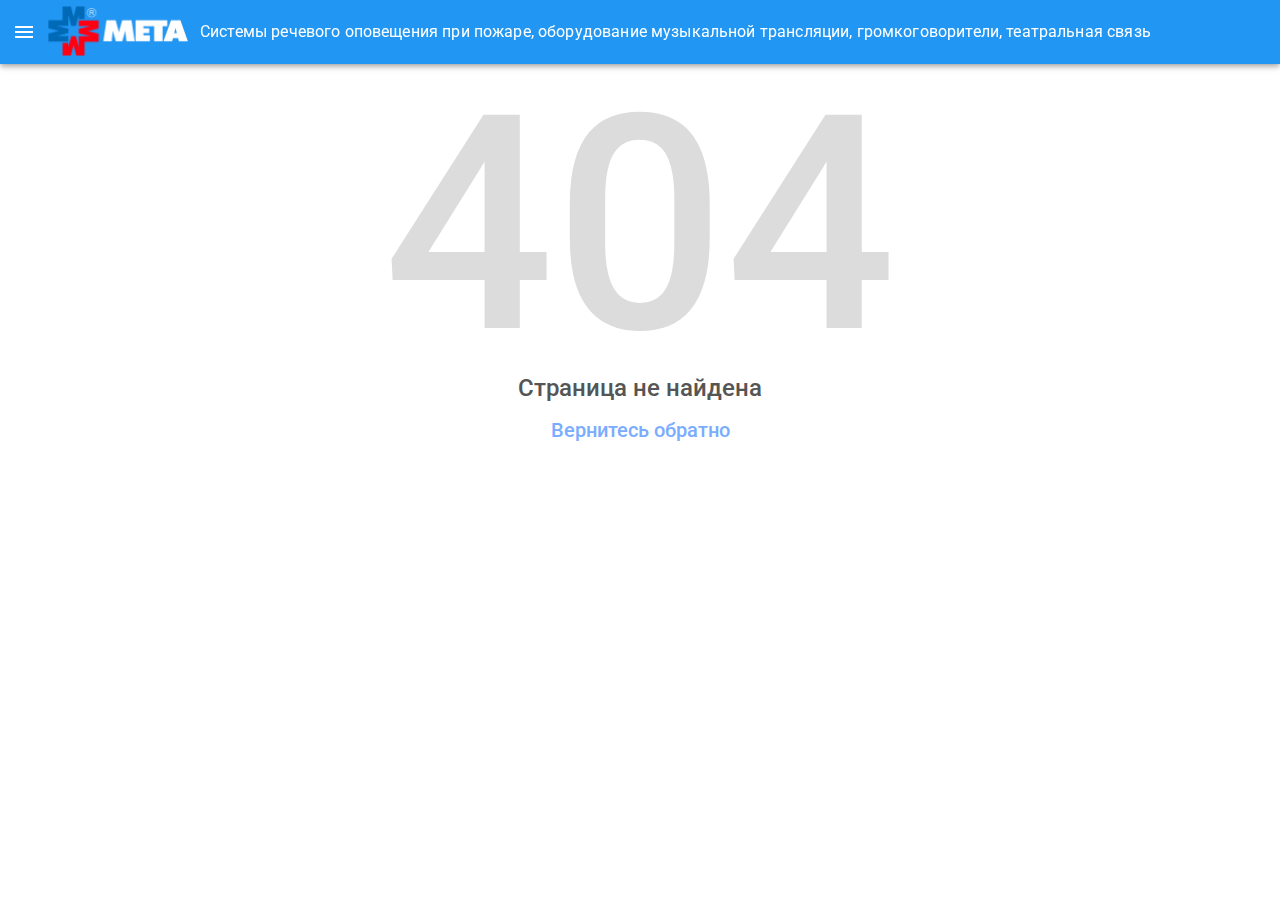
==== index.html @ dbb1a3d2 "+static" ====
<!doctype html><html lang="en"><head><meta charset="utf-8"/><meta name="viewport" content="width=device-width,height=device-height,initial-scale=1,user-scalable=0,minimum-scale=1,maximum-scale=1"/><meta name="theme-color" content="#000000"/><link rel="manifest" href="/manifest.json"/><link rel="stylesheet" href="https://fonts.googleapis.com/css?family=Roboto:300,400,500"/><style>@font-face{font-family:displayotf;src:local("displayotf"),url(/fonts/displayotf.woff) format("woff"),url(/fonts/displayotf.otf) format("otf"),url(/fonts/displayotf.eot) format("eot")}</style><link rel="shortcut icon" href="/favicon.ico"/><title>Системы оповещения</title><link href="/static/css/main.6b492564.chunk.css" rel="stylesheet"></head><body><noscript>You need to enable JavaScript to run this app.</noscript><div id="root"></div><script>!function(l){function e(e){for(var r,t,n=e[0],o=e[1],u=e[2],f=0,i=[];f<n.length;f++)t=n[f],p[t]&&i.push(p[t][0]),p[t]=0;for(r in o)Object.prototype.hasOwnProperty.call(o,r)&&(l[r]=o[r]);for(s&&s(e);i.length;)i.shift()();return c.push.apply(c,u||[]),a()}function a(){for(var e,r=0;r<c.length;r++){for(var t=c[r],n=!0,o=1;o<t.length;o++){var u=t[o];0!==p[u]&&(n=!1)}n&&(c.splice(r--,1),e=f(f.s=t[0]))}return e}var t={},p={1:0},c=[];function f(e){if(t[e])return t[e].exports;var r=t[e]={i:e,l:!1,exports:{}};return l[e].call(r.exports,r,r.exports,f),r.l=!0,r.exports}f.m=l,f.c=t,f.d=function(e,r,t){f.o(e,r)||Object.defineProperty(e,r,{enumerable:!0,get:t})},f.r=function(e){"undefined"!=typeof Symbol&&Symbol.toStringTag&&Object.defineProperty(e,Symbol.toStringTag,{value:"Module"}),Object.defineProperty(e,"__esModule",{value:!0})},f.t=function(r,e){if(1&e&&(r=f(r)),8&e)return r;if(4&e&&"object"==typeof r&&r&&r.__esModule)return r;var t=Object.create(null);if(f.r(t),Object.defineProperty(t,"default",{enumerable:!0,value:r}),2&e&&"string"!=typeof r)for(var n in r)f.d(t,n,function(e){return r[e]}.bind(null,n));return t},f.n=function(e){var r=e&&e.__esModule?function(){return e.default}:function(){return e};return f.d(r,"a",r),r},f.o=function(e,r){return Object.prototype.hasOwnProperty.call(e,r)},f.p="/";var r=window.webpackJsonp=window.webpackJsonp||[],n=r.push.bind(r);r.push=e,r=r.slice();for(var o=0;o<r.length;o++)e(r[o]);var s=n;a()}([])</script><script src="/static/js/2.cd3fc5e1.chunk.js"></script><script src="/static/js/main.dcb4ea94.chunk.js"></script></body></html>
---- static/css/main.6b492564.chunk.css ----
.Header_main__24LXT{width:100%;flex-grow:1;z-index:1201}.Header_grow__3ou3a{flex-grow:1}.Header_logo__vvwr4{width:140px;height:50px;margin-right:12px}.AsideMenu_main__ji94A{flex-grow:1}.AsideMenu_drawer__2zEYw{width:230px;flex-shrink:0}.AsideMenu_drawerHeader__3ecBK{min-height:60px}.LayoutPage_main__1qetf{display:flex;flex-direction:column;justify-content:center;align-items:center;width:100%}.LayoutPage_bodyPage__2v796{position:relative;display:flex;flex-direction:column;justify-content:flex-start;width:100%;padding:12px;box-sizing:border-box}.LayoutPage_isDesktop__G45b8{width:calc(100% - 260px);margin-left:260px}.Home_fonts-headline__2Oi7c{font-family:Roboto,sans-serif;font-weight:500;font-size:24px}.Home_fonts-title__b9-5L{font-family:Roboto,sans-serif;font-weight:500;font-size:20px}.Home_fonts-subheader__1jML2{font-family:Roboto,sans-serif;font-weight:400;font-size:16px}.Home_fonts-menu_tab-active__3K9pi{font-family:Roboto,sans-serif;font-weight:500;font-size:14px}.Home_fonts-menu_tab__3nK0r{font-family:Roboto,sans-serif;font-weight:400;font-size:14px}.Home_fonts-caption__2IG__{font-family:Roboto,sans-serif;font-weight:400;font-size:12px}.Home_main__1hFwR{display:flex;flex-direction:column;justify-content:center;align-items:center;width:100%}.Home_stepBlock__2GtoL{max-width:800px;margin:20px auto;text-align:center}.Home_stepBlock__2GtoL .Home_step_item__1NeOn{position:relative;width:100%;margin-bottom:20px}.Home_stepBlock__2GtoL .Home_step_item__1NeOn:hover{box-shadow:0 3px 5px -1px rgba(0,0,0,.2),0 6px 10px 0 rgba(0,0,0,.14),0 1px 18px 0 rgba(0,0,0,.12);-webkit-transition:box-shadow .4s ease;transition:box-shadow .4s ease}.Home_stepBlock__2GtoL .Home_item_img__19-zw{position:absolute;top:0;right:12px;bottom:0;display:flex;align-items:center}.Home_stepBlock__2GtoL .Home_item_img__19-zw img{height:80px}.Home_PaperBlock__4zEQL{width:100%;padding:16px;text-align:left}.Lines_fonts-headline__36uni{font-family:Roboto,sans-serif;font-weight:500;font-size:24px}.Lines_fonts-title__iRHYl{font-family:Roboto,sans-serif;font-weight:500;font-size:20px}.Lines_fonts-subheader__33ovP{font-family:Roboto,sans-serif;font-weight:400;font-size:16px}.Lines_fonts-menu_tab-active__2CCZ7{font-family:Roboto,sans-serif;font-weight:500;font-size:14px}.Lines_fonts-menu_tab__1x5_2{font-family:Roboto,sans-serif;font-weight:400;font-size:14px}.Lines_fonts-caption__CvfZ-{font-family:Roboto,sans-serif;font-weight:400;font-size:12px}.Lines_breakPoint__3Y26U{cursor:pointer}.Lines_breakPoint__3Y26U:hover *{fill:red;color:red;stroke:orange;stroke-width:4}.Message_fonts-headline__lneOr{font-family:Roboto,sans-serif;font-weight:500;font-size:24px}.Message_fonts-title__3it2I{font-family:Roboto,sans-serif;font-weight:500;font-size:20px}.Message_fonts-subheader__1kBI0{font-family:Roboto,sans-serif;font-weight:400;font-size:16px}.Message_fonts-menu_tab-active__nKWQW{font-family:Roboto,sans-serif;font-weight:500;font-size:14px}.Message_fonts-menu_tab__3uTpZ{font-family:Roboto,sans-serif;font-weight:400;font-size:14px}.Message_fonts-caption__2YfsP{font-family:Roboto,sans-serif;font-weight:400;font-size:12px}.Message_main__3mxD8{position:absolute;color:#fff;background-color:#2196f3}.Signal_fonts-headline__3FEGu{font-family:Roboto,sans-serif;font-weight:500;font-size:24px}.Signal_fonts-title__3Ffxw{font-family:Roboto,sans-serif;font-weight:500;font-size:20px}.Signal_fonts-subheader__1OhVH{font-family:Roboto,sans-serif;font-weight:400;font-size:16px}.Signal_fonts-menu_tab-active__1mda1{font-family:Roboto,sans-serif;font-weight:500;font-size:14px}.Signal_fonts-menu_tab__3px_1{font-family:Roboto,sans-serif;font-weight:400;font-size:14px}.Signal_fonts-caption__1TMV-{font-family:Roboto,sans-serif;font-weight:400;font-size:12px}.Signal_main__3PNyq .Signal_btn__bFtOW,.Signal_materialBlock__O-WDp{background-color:#fff;box-shadow:0 1px 5px 0 rgba(0,0,0,.2),0 2px 2px 0 rgba(0,0,0,.14),0 3px 1px -2px rgba(0,0,0,.12)}.Signal_main__3PNyq .Signal_btn__bFtOW:hover,.Signal_materialBlockHover__cwbKg:hover{box-shadow:0 3px 5px -1px rgba(0,0,0,.2),0 6px 10px 0 rgba(0,0,0,.14),0 1px 18px 0 rgba(0,0,0,.12);-webkit-transition:box-shadow .3s ease;transition:box-shadow .3s ease}.Signal_translateX-enter__1wGTM{opacity:0;-webkit-transform:translateX(-100%);transform:translateX(-100%)}.Signal_translateX-enter__1wGTM.Signal_translateX-enter-active__2zeS7{opacity:1;-webkit-transform:translateX(0);transform:translateX(0);-webkit-transition:-webkit-transform .5s ease-out;transition:-webkit-transform .5s ease-out;transition:transform .5s ease-out;transition:transform .5s ease-out,-webkit-transform .5s ease-out}.Signal_translateX-exit__36C8k,.Signal_translateX-leave__lfaen{opacity:1;-webkit-transform:translateX(0);transform:translateX(0)}.Signal_translateX-exit-active__omspt,.Signal_translateX-leave__lfaen.Signal_translateX-leave-active__3SN0_{-webkit-transform:translateX(100%);transform:translateX(100%);-webkit-transition:-webkit-transform .3s ease-in;transition:-webkit-transform .3s ease-in;transition:transform .3s ease-in;transition:transform .3s ease-in,-webkit-transform .3s ease-in}.Signal_translateX-appear__2hIzB{opacity:0}.Signal_translateX-appear__2hIzB.Signal_translateX-appear-active__3g8LQ{opacity:1;-webkit-transition:opacity .5s ease-in;transition:opacity .5s ease-in}.Signal_main__3PNyq{position:absolute}.Signal_main__3PNyq .Signal_btn__bFtOW{width:100%;border:1px solid #333;border-radius:4px}.Signal_main__3PNyq .Signal_green__3JcTP{color:#fff;background-color:#09af00}.Signal_main__3PNyq .Signal_orange__2a6dF{color:#fff;background-color:#ee6002}.Signal_main__3PNyq .Signal_red__2ET-Q{color:#fff;background-color:red}.Box_fonts-headline__JeQBn{font-family:Roboto,sans-serif;font-weight:500;font-size:24px}.Box_fonts-title__3sX0n{font-family:Roboto,sans-serif;font-weight:500;font-size:20px}.Box_fonts-subheader__3H_Zg{font-family:Roboto,sans-serif;font-weight:400;font-size:16px}.Box_fonts-menu_tab-active__COrdT{font-family:Roboto,sans-serif;font-weight:500;font-size:14px}.Box_fonts-menu_tab__1bxhb{font-family:Roboto,sans-serif;font-weight:400;font-size:14px}.Box_fonts-caption__20nnq{font-family:Roboto,sans-serif;font-weight:400;font-size:12px}.Box_main__DNcOn{position:absolute;display:flex;align-items:center;border:1px solid #333;box-shadow:0 1px 5px 0 rgba(0,0,0,.2),0 2px 2px 0 rgba(0,0,0,.14),0 3px 1px -2px rgba(0,0,0,.12)}.Speaker_fonts-headline__3jKgi{font-family:Roboto,sans-serif;font-weight:500;font-size:24px}.Speaker_fonts-title__2gRJ1{font-family:Roboto,sans-serif;font-weight:500;font-size:20px}.Speaker_fonts-subheader___Pts1{font-family:Roboto,sans-serif;font-weight:400;font-size:16px}.Speaker_fonts-menu_tab-active__1gmBj{font-family:Roboto,sans-serif;font-weight:500;font-size:14px}.Speaker_fonts-menu_tab__18_sX{font-family:Roboto,sans-serif;font-weight:400;font-size:14px}.Speaker_fonts-caption__3D2dR{font-family:Roboto,sans-serif;font-weight:400;font-size:12px}.Speaker_main__3rsXA{position:absolute;width:40px}.Speaker_main__3rsXA .Speaker_img__3ShyM{width:40px}.Speaker_main__3rsXA .Speaker_text__2cYG4{position:absolute;top:0;left:45px;width:60px}.Speaker_main__3rsXA .Speaker_textLeft__TY_xv{position:absolute;top:0;right:45px;width:60px}.Speaker_soundActive__Zaof7{position:absolute;z-index:-1;top:30px;left:0;right:0;bottom:30px}.Speaker_soundActive__Zaof7:after,.Speaker_soundActive__Zaof7:before{content:"";position:absolute;border:2px solid #09af00;left:-20px;right:-20px;top:-20px;bottom:-20px;border-radius:50%;-webkit-animation:Speaker_pulse__3uKcs 1.8s linear infinite;animation:Speaker_pulse__3uKcs 1.8s linear infinite;opacity:0}.Speaker_soundActive__Zaof7:after{-webkit-animation-delay:.5s;animation-delay:.5s}@-webkit-keyframes Speaker_pulse__3uKcs{0%{-webkit-transform:scale(.5);transform:scale(.5);opacity:0}50%{opacity:1}to{-webkit-transform:scale(1.2);transform:scale(1.2);opacity:0}}@keyframes Speaker_pulse__3uKcs{0%{-webkit-transform:scale(.5);transform:scale(.5);opacity:0}50%{opacity:1}to{-webkit-transform:scale(1.2);transform:scale(1.2);opacity:0}}.LCDLine0_fonts-headline__1o6jV{font-family:Roboto,sans-serif;font-weight:500;font-size:24px}.LCDLine0_fonts-title__fsZjl{font-family:Roboto,sans-serif;font-weight:500;font-size:20px}.LCDLine0_fonts-subheader__1whwd{font-family:Roboto,sans-serif;font-weight:400;font-size:16px}.LCDLine0_fonts-menu_tab-active__3AzXp{font-family:Roboto,sans-serif;font-weight:500;font-size:14px}.LCDLine0_fonts-menu_tab__1QI_7{font-family:Roboto,sans-serif;font-weight:400;font-size:14px}.LCDLine0_fonts-caption__1i-6i{font-family:Roboto,sans-serif;font-weight:400;font-size:12px}.LCDLine0_materialBlock__TqNdS{background-color:#fff;box-shadow:0 1px 5px 0 rgba(0,0,0,.2),0 2px 2px 0 rgba(0,0,0,.14),0 3px 1px -2px rgba(0,0,0,.12)}.LCDLine0_materialBlockHover__3h2Sg:hover{box-shadow:0 3px 5px -1px rgba(0,0,0,.2),0 6px 10px 0 rgba(0,0,0,.14),0 1px 18px 0 rgba(0,0,0,.12);-webkit-transition:box-shadow .3s ease;transition:box-shadow .3s ease}.LCDLine0_translateX-enter__B6W-R{opacity:0;-webkit-transform:translateX(-100%);transform:translateX(-100%)}.LCDLine0_translateX-enter__B6W-R.LCDLine0_translateX-enter-active__3mYBZ{opacity:1;-webkit-transform:translateX(0);transform:translateX(0);-webkit-transition:-webkit-transform .5s ease-out;transition:-webkit-transform .5s ease-out;transition:transform .5s ease-out;transition:transform .5s ease-out,-webkit-transform .5s ease-out}.LCDLine0_translateX-exit__iogEN,.LCDLine0_translateX-leave__25pii{opacity:1;-webkit-transform:translateX(0);transform:translateX(0)}.LCDLine0_translateX-exit-active__3qeaW,.LCDLine0_translateX-leave__25pii.LCDLine0_translateX-leave-active__13mf1{-webkit-transform:translateX(100%);transform:translateX(100%);-webkit-transition:-webkit-transform .3s ease-in;transition:-webkit-transform .3s ease-in;transition:transform .3s ease-in;transition:transform .3s ease-in,-webkit-transform .3s ease-in}.LCDLine0_translateX-appear__2Eo_d{opacity:0}.LCDLine0_translateX-appear__2Eo_d.LCDLine0_translateX-appear-active__3wKXI{opacity:1;-webkit-transition:opacity .5s ease-in;transition:opacity .5s ease-in}.LCDLine0_textRow__O8fd4{display:flex}.LCDLine0_textRowItem__2RDTG{margin:1px}.LCDLine1_fonts-headline__2pggQ{font-family:Roboto,sans-serif;font-weight:500;font-size:24px}.LCDLine1_fonts-title__1wYWn{font-family:Roboto,sans-serif;font-weight:500;font-size:20px}.LCDLine1_fonts-subheader__3vq7A{font-family:Roboto,sans-serif;font-weight:400;font-size:16px}.LCDLine1_fonts-menu_tab-active__aKv5Z{font-family:Roboto,sans-serif;font-weight:500;font-size:14px}.LCDLine1_fonts-menu_tab__2UvNq{font-family:Roboto,sans-serif;font-weight:400;font-size:14px}.LCDLine1_fonts-caption__3wL6-{font-family:Roboto,sans-serif;font-weight:400;font-size:12px}.LCDLine1_materialBlock__2eANI{background-color:#fff;box-shadow:0 1px 5px 0 rgba(0,0,0,.2),0 2px 2px 0 rgba(0,0,0,.14),0 3px 1px -2px rgba(0,0,0,.12)}.LCDLine1_materialBlockHover__2YIuq:hover{box-shadow:0 3px 5px -1px rgba(0,0,0,.2),0 6px 10px 0 rgba(0,0,0,.14),0 1px 18px 0 rgba(0,0,0,.12);-webkit-transition:box-shadow .3s ease;transition:box-shadow .3s ease}.LCDLine1_translateX-enter__2cwR5{opacity:0;-webkit-transform:translateX(-100%);transform:translateX(-100%)}.LCDLine1_translateX-enter__2cwR5.LCDLine1_translateX-enter-active__3JuPw{opacity:1;-webkit-transform:translateX(0);transform:translateX(0);-webkit-transition:-webkit-transform .5s ease-out;transition:-webkit-transform .5s ease-out;transition:transform .5s ease-out;transition:transform .5s ease-out,-webkit-transform .5s ease-out}.LCDLine1_translateX-exit__oIQN9,.LCDLine1_translateX-leave__1QNTj{opacity:1;-webkit-transform:translateX(0);transform:translateX(0)}.LCDLine1_translateX-exit-active__6pO_Q,.LCDLine1_translateX-leave__1QNTj.LCDLine1_translateX-leave-active__20Gg9{-webkit-transform:translateX(100%);transform:translateX(100%);-webkit-transition:-webkit-transform .3s ease-in;transition:-webkit-transform .3s ease-in;transition:transform .3s ease-in;transition:transform .3s ease-in,-webkit-transform .3s ease-in}.LCDLine1_translateX-appear__18OT9{opacity:0}.LCDLine1_translateX-appear__18OT9.LCDLine1_translateX-appear-active__39D7a{opacity:1;-webkit-transition:opacity .5s ease-in;transition:opacity .5s ease-in}.LCDLine1_textRow__2z6FL{display:flex}.LCDLine1_textRowItem__1QyNV{margin:1px}.LCDLine2_fonts-headline__3iLLR{font-family:Roboto,sans-serif;font-weight:500;font-size:24px}.LCDLine2_fonts-title__3ZMkl{font-family:Roboto,sans-serif;font-weight:500;font-size:20px}.LCDLine2_fonts-subheader__3jWvg{font-family:Roboto,sans-serif;font-weight:400;font-size:16px}.LCDLine2_fonts-menu_tab-active__ISE2Q{font-family:Roboto,sans-serif;font-weight:500;font-size:14px}.LCDLine2_fonts-menu_tab__2imOG{font-family:Roboto,sans-serif;font-weight:400;font-size:14px}.LCDLine2_fonts-caption__2o1xE{font-family:Roboto,sans-serif;font-weight:400;font-size:12px}.LCDLine2_materialBlock__1fiwr{background-color:#fff;box-shadow:0 1px 5px 0 rgba(0,0,0,.2),0 2px 2px 0 rgba(0,0,0,.14),0 3px 1px -2px rgba(0,0,0,.12)}.LCDLine2_materialBlockHover__34QNW:hover{box-shadow:0 3px 5px -1px rgba(0,0,0,.2),0 6px 10px 0 rgba(0,0,0,.14),0 1px 18px 0 rgba(0,0,0,.12);-webkit-transition:box-shadow .3s ease;transition:box-shadow .3s ease}.LCDLine2_translateX-enter__3GVX-{opacity:0;-webkit-transform:translateX(-100%);transform:translateX(-100%)}.LCDLine2_translateX-enter__3GVX-.LCDLine2_translateX-enter-active__31Qv1{opacity:1;-webkit-transform:translateX(0);transform:translateX(0);-webkit-transition:-webkit-transform .5s ease-out;transition:-webkit-transform .5s ease-out;transition:transform .5s ease-out;transition:transform .5s ease-out,-webkit-transform .5s ease-out}.LCDLine2_translateX-exit__QyA7m,.LCDLine2_translateX-leave__3Ge_a{opacity:1;-webkit-transform:translateX(0);transform:translateX(0)}.LCDLine2_translateX-exit-active__1HmOA,.LCDLine2_translateX-leave__3Ge_a.LCDLine2_translateX-leave-active__1zVfW{-webkit-transform:translateX(100%);transform:translateX(100%);-webkit-transition:-webkit-transform .3s ease-in;transition:-webkit-transform .3s ease-in;transition:transform .3s ease-in;transition:transform .3s ease-in,-webkit-transform .3s ease-in}.LCDLine2_translateX-appear__1tSF1{opacity:0}.LCDLine2_translateX-appear__1tSF1.LCDLine2_translateX-appear-active__2TlHp{opacity:1;-webkit-transition:opacity .5s ease-in;transition:opacity .5s ease-in}.LCDLine2_textRow__28w8J{display:flex}.LCDLine2_textRowItem__2l8ft{margin:1px}.LCDLine3_fonts-headline__2wSpG{font-family:Roboto,sans-serif;font-weight:500;font-size:24px}.LCDLine3_fonts-title__wuY6W{font-family:Roboto,sans-serif;font-weight:500;font-size:20px}.LCDLine3_fonts-subheader__3J3OL{font-family:Roboto,sans-serif;font-weight:400;font-size:16px}.LCDLine3_fonts-menu_tab-active__2-gtV{font-family:Roboto,sans-serif;font-weight:500;font-size:14px}.LCDLine3_fonts-menu_tab__1ZE8d{font-family:Roboto,sans-serif;font-weight:400;font-size:14px}.LCDLine3_fonts-caption__-mk9B{font-family:Roboto,sans-serif;font-weight:400;font-size:12px}.LCDLine3_materialBlock__16TYz{background-color:#fff;box-shadow:0 1px 5px 0 rgba(0,0,0,.2),0 2px 2px 0 rgba(0,0,0,.14),0 3px 1px -2px rgba(0,0,0,.12)}.LCDLine3_materialBlockHover__3Kvg7:hover{box-shadow:0 3px 5px -1px rgba(0,0,0,.2),0 6px 10px 0 rgba(0,0,0,.14),0 1px 18px 0 rgba(0,0,0,.12);-webkit-transition:box-shadow .3s ease;transition:box-shadow .3s ease}.LCDLine3_translateX-enter__uuhrT{opacity:0;-webkit-transform:translateX(-100%);transform:translateX(-100%)}.LCDLine3_translateX-enter__uuhrT.LCDLine3_translateX-enter-active__qTUhw{opacity:1;-webkit-transform:translateX(0);transform:translateX(0);-webkit-transition:-webkit-transform .5s ease-out;transition:-webkit-transform .5s ease-out;transition:transform .5s ease-out;transition:transform .5s ease-out,-webkit-transform .5s ease-out}.LCDLine3_translateX-exit__Sd5uP,.LCDLine3_translateX-leave__gylYf{opacity:1;-webkit-transform:translateX(0);transform:translateX(0)}.LCDLine3_translateX-exit-active__1SHA9,.LCDLine3_translateX-leave__gylYf.LCDLine3_translateX-leave-active__2bWB1{-webkit-transform:translateX(100%);transform:translateX(100%);-webkit-transition:-webkit-transform .3s ease-in;transition:-webkit-transform .3s ease-in;transition:transform .3s ease-in;transition:transform .3s ease-in,-webkit-transform .3s ease-in}.LCDLine3_translateX-appear__2jy9R{opacity:0}.LCDLine3_translateX-appear__2jy9R.LCDLine3_translateX-appear-active__343Gr{opacity:1;-webkit-transition:opacity .5s ease-in;transition:opacity .5s ease-in}.LCDLine3_textRow__2OeVC{display:flex}.LCDLine3_textRowItem__1wqKC{margin:1px}.LCDMeta17820_fonts-headline__1QyyP{font-family:Roboto,sans-serif;font-weight:500;font-size:24px}.LCDMeta17820_fonts-title__3iB9M{font-family:Roboto,sans-serif;font-weight:500;font-size:20px}.LCDMeta17820_fonts-subheader__iFGFx{font-family:Roboto,sans-serif;font-weight:400;font-size:16px}.LCDMeta17820_fonts-menu_tab-active__EATk2{font-family:Roboto,sans-serif;font-weight:500;font-size:14px}.LCDMeta17820_fonts-menu_tab__3zI-K{font-family:Roboto,sans-serif;font-weight:400;font-size:14px}.LCDMeta17820_fonts-caption__1Ks_W{font-family:Roboto,sans-serif;font-weight:400;font-size:12px}.LCDMeta17820_main__1wV3L,.LCDMeta17820_materialBlock__3c-RH{background-color:#fff;box-shadow:0 1px 5px 0 rgba(0,0,0,.2),0 2px 2px 0 rgba(0,0,0,.14),0 3px 1px -2px rgba(0,0,0,.12)}.LCDMeta17820_materialBlockHover__JtFM0:hover{box-shadow:0 3px 5px -1px rgba(0,0,0,.2),0 6px 10px 0 rgba(0,0,0,.14),0 1px 18px 0 rgba(0,0,0,.12);-webkit-transition:box-shadow .3s ease;transition:box-shadow .3s ease}.LCDMeta17820_translateX-enter__3b3H9{opacity:0;-webkit-transform:translateX(-100%);transform:translateX(-100%)}.LCDMeta17820_translateX-enter__3b3H9.LCDMeta17820_translateX-enter-active__3dY64{opacity:1;-webkit-transform:translateX(0);transform:translateX(0);-webkit-transition:-webkit-transform .5s ease-out;transition:-webkit-transform .5s ease-out;transition:transform .5s ease-out;transition:transform .5s ease-out,-webkit-transform .5s ease-out}.LCDMeta17820_translateX-exit__4RUNl,.LCDMeta17820_translateX-leave__1dkxf{opacity:1;-webkit-transform:translateX(0);transform:translateX(0)}.LCDMeta17820_translateX-exit-active__25QcG,.LCDMeta17820_translateX-leave__1dkxf.LCDMeta17820_translateX-leave-active__Mo-Gi{-webkit-transform:translateX(100%);transform:translateX(100%);-webkit-transition:-webkit-transform .3s ease-in;transition:-webkit-transform .3s ease-in;transition:transform .3s ease-in;transition:transform .3s ease-in,-webkit-transform .3s ease-in}.LCDMeta17820_translateX-appear__3Kkop{opacity:0}.LCDMeta17820_translateX-appear__3Kkop.LCDMeta17820_translateX-appear-active__1DK1Y{opacity:1;-webkit-transition:opacity .5s ease-in;transition:opacity .5s ease-in}.LCDMeta17820_main__1wV3L{width:290px;padding:4px 12px;border:1px solid #333}.LCDMeta17820_textRow__2jUh2{display:flex}.LCDMeta17820_textRowItem__1oIMB{margin:1px}.LED_fonts-headline__3cWGa{font-family:Roboto,sans-serif;font-weight:500;font-size:24px}.LED_fonts-title__3guHl{font-family:Roboto,sans-serif;font-weight:500;font-size:20px}.LED_fonts-subheader__qMju5{font-family:Roboto,sans-serif;font-weight:400;font-size:16px}.LED_fonts-menu_tab-active__10AoG{font-family:Roboto,sans-serif;font-weight:500;font-size:14px}.LED_fonts-menu_tab__2mbA9{font-family:Roboto,sans-serif;font-weight:400;font-size:14px}.LED_fonts-caption__1-tNE{font-family:Roboto,sans-serif;font-weight:400;font-size:12px}.LED_main__2Od_v{display:flex;align-items:center}.LED_led__3CUKb{width:10px;height:10px;border:1px solid #333;border-radius:50%}.LED_red__2RlLJ{background-color:#ffd6d6}.LED_red__2RlLJ.LED_on__2xdEV{background-color:red;box-shadow:0 0 10px rgba(255,0,0,.85)}.LED_green__1bZS6{background-color:#d6ffd6}.LED_green__1bZS6.LED_on__2xdEV{background-color:#0f0;box-shadow:0 0 10px rgba(0,255,0,.85)}.LED_yellow__1rnwe{background-color:#ffffd6}.LED_yellow__1rnwe.LED_on__2xdEV{background-color:#ffae00;box-shadow:0 0 10px rgba(255,255,0,.85)}.LED_text__11pTx{margin-left:4px;font-size:12px;font-weight:500}.PanelLED_fonts-headline__2iT6X{font-family:Roboto,sans-serif;font-weight:500;font-size:24px}.PanelLED_fonts-title__39YMJ{font-family:Roboto,sans-serif;font-weight:500;font-size:20px}.PanelLED_fonts-subheader__3mKea{font-family:Roboto,sans-serif;font-weight:400;font-size:16px}.PanelLED_fonts-menu_tab-active__2x9Sb{font-family:Roboto,sans-serif;font-weight:500;font-size:14px}.PanelLED_fonts-menu_tab__3kfms{font-family:Roboto,sans-serif;font-weight:400;font-size:14px}.PanelLED_fonts-caption__3_2l6{font-family:Roboto,sans-serif;font-weight:400;font-size:12px}.PanelLED_main__1Dgn2{display:flex;flex-direction:column;justify-content:space-around;width:130px;height:148px}.Switch_fonts-headline__3Hvzb{font-family:Roboto,sans-serif;font-weight:500;font-size:24px}.Switch_fonts-title__1GvKD{font-family:Roboto,sans-serif;font-weight:500;font-size:20px}.Switch_fonts-subheader__2CWsJ{font-family:Roboto,sans-serif;font-weight:400;font-size:16px}.Switch_fonts-menu_tab-active__GfmxV{font-family:Roboto,sans-serif;font-weight:500;font-size:14px}.Switch_fonts-menu_tab__2rh2b{font-family:Roboto,sans-serif;font-weight:400;font-size:14px}.Switch_fonts-caption__C5_uN{font-family:Roboto,sans-serif;font-weight:400;font-size:12px}.Switch_main__1gasz{display:flex;flex-direction:column;align-items:center;width:35px;text-align:center}.Switch_main__1gasz .Switch_switch__UzDhZ{width:10px;height:10px;border:1px solid #333;border-radius:50%;background-color:#333;box-shadow:0 1px 5px 0 rgba(0,0,0,.2),0 2px 2px 0 rgba(0,0,0,.14),0 3px 1px -2px rgba(0,0,0,.12)}.Switch_topBox__UiMel{display:flex;justify-content:center;align-items:center;width:24px;height:24px}.Switch_text__3dsfE{font-size:12px;font-weight:500}.PanelControls_fonts-headline__14J4T{font-family:Roboto,sans-serif;font-weight:500;font-size:24px}.PanelControls_fonts-title__1Hr10{font-family:Roboto,sans-serif;font-weight:500;font-size:20px}.PanelControls_fonts-subheader__3gGPy{font-family:Roboto,sans-serif;font-weight:400;font-size:16px}.PanelControls_fonts-menu_tab-active__3NEiu{font-family:Roboto,sans-serif;font-weight:500;font-size:14px}.PanelControls_fonts-menu_tab__2lde1{font-family:Roboto,sans-serif;font-weight:400;font-size:14px}.PanelControls_fonts-caption__3QseI{font-family:Roboto,sans-serif;font-weight:400;font-size:12px}.PanelControls_main__2Eu4d{display:flex;justify-content:space-around;height:48px}.Meta17820_fonts-headline__2yh_h{font-family:Roboto,sans-serif;font-weight:500;font-size:24px}.Meta17820_fonts-title__hzB5j{font-family:Roboto,sans-serif;font-weight:500;font-size:20px}.Meta17820_fonts-subheader__1Ml2f{font-family:Roboto,sans-serif;font-weight:400;font-size:16px}.Meta17820_fonts-menu_tab-active__3lYlo{font-family:Roboto,sans-serif;font-weight:500;font-size:14px}.Meta17820_fonts-menu_tab__spael{font-family:Roboto,sans-serif;font-weight:400;font-size:14px}.Meta17820_fonts-caption__20X6R{font-family:Roboto,sans-serif;font-weight:400;font-size:12px}.Meta17820_main__1TYWD{width:500px;height:500px;box-sizing:border-box}.Meta17820_main__1TYWD,.Meta17820_panel__15BDU{position:absolute;border:1px solid #333;box-shadow:0 1px 5px 0 rgba(0,0,0,.2),0 2px 2px 0 rgba(0,0,0,.14),0 3px 1px -2px rgba(0,0,0,.12)}.Meta17820_panel__15BDU{left:12px;right:12px;bottom:100px;display:flex;justify-content:space-between;align-items:center;height:150px;padding:4px;border-radius:12px}.Meta17820_panel_control__3Sp7q{flex-grow:1}.Meta17820_panel_LCD__3Z_Nr{display:flex;flex-direction:column;justify-items:center;align-items:center;width:100%;height:100px}.Meta17820_logo__3o7yK{position:absolute;top:12px;left:12px;width:80px}.Btn1_fonts-headline__2BESp{font-family:Roboto,sans-serif;font-weight:500;font-size:24px}.Btn1_fonts-title__3msHs{font-family:Roboto,sans-serif;font-weight:500;font-size:20px}.Btn1_fonts-subheader__Ka3dJ{font-family:Roboto,sans-serif;font-weight:400;font-size:16px}.Btn1_fonts-menu_tab-active__j_5et{font-family:Roboto,sans-serif;font-weight:500;font-size:14px}.Btn1_fonts-menu_tab__6y6FD{font-family:Roboto,sans-serif;font-weight:400;font-size:14px}.Btn1_fonts-caption__2Ffho{font-family:Roboto,sans-serif;font-weight:400;font-size:12px}.Btn1_main__1CCmV .Btn1_btn__-IfHu,.Btn1_materialBlock__3JcaR{background-color:#fff;box-shadow:0 1px 5px 0 rgba(0,0,0,.2),0 2px 2px 0 rgba(0,0,0,.14),0 3px 1px -2px rgba(0,0,0,.12)}.Btn1_main__1CCmV .Btn1_btn__-IfHu:hover,.Btn1_materialBlockHover__ml1-7:hover{box-shadow:0 3px 5px -1px rgba(0,0,0,.2),0 6px 10px 0 rgba(0,0,0,.14),0 1px 18px 0 rgba(0,0,0,.12);-webkit-transition:box-shadow .3s ease;transition:box-shadow .3s ease}.Btn1_translateX-enter__nU617{opacity:0;-webkit-transform:translateX(-100%);transform:translateX(-100%)}.Btn1_translateX-enter__nU617.Btn1_translateX-enter-active__3GQvA{opacity:1;-webkit-transform:translateX(0);transform:translateX(0);-webkit-transition:-webkit-transform .5s ease-out;transition:-webkit-transform .5s ease-out;transition:transform .5s ease-out;transition:transform .5s ease-out,-webkit-transform .5s ease-out}.Btn1_translateX-exit__tNej_,.Btn1_translateX-leave__mSdJB{opacity:1;-webkit-transform:translateX(0);transform:translateX(0)}.Btn1_translateX-exit-active__1h_ny,.Btn1_translateX-leave__mSdJB.Btn1_translateX-leave-active__1-R0G{-webkit-transform:translateX(100%);transform:translateX(100%);-webkit-transition:-webkit-transform .3s ease-in;transition:-webkit-transform .3s ease-in;transition:transform .3s ease-in;transition:transform .3s ease-in,-webkit-transform .3s ease-in}.Btn1_translateX-appear__3u8Ro{opacity:0}.Btn1_translateX-appear__3u8Ro.Btn1_translateX-appear-active__2MO0i{opacity:1;-webkit-transition:opacity .5s ease-in;transition:opacity .5s ease-in}.Btn1_main__1CCmV .Btn1_btn__-IfHu{width:40px;height:20px;border:1px solid #333;border-radius:15px}.Btn1_main__1CCmV .Btn1_red__3C1pQ{background-color:rgba(255,0,0,.7)}.Btn1LED_fonts-headline__mSIYh{font-family:Roboto,sans-serif;font-weight:500;font-size:24px}.Btn1LED_fonts-title__3NiLN{font-family:Roboto,sans-serif;font-weight:500;font-size:20px}.Btn1LED_fonts-subheader__3cuB8{font-family:Roboto,sans-serif;font-weight:400;font-size:16px}.Btn1LED_fonts-menu_tab-active__2bqMC{font-family:Roboto,sans-serif;font-weight:500;font-size:14px}.Btn1LED_fonts-menu_tab__3t6iO{font-family:Roboto,sans-serif;font-weight:400;font-size:14px}.Btn1LED_fonts-caption__1i8xM{font-family:Roboto,sans-serif;font-weight:400;font-size:12px}.Btn1LED_main__NPGDY .Btn1LED_btn__O8HrO,.Btn1LED_materialBlock__dZw3-{background-color:#fff;box-shadow:0 1px 5px 0 rgba(0,0,0,.2),0 2px 2px 0 rgba(0,0,0,.14),0 3px 1px -2px rgba(0,0,0,.12)}.Btn1LED_main__NPGDY .Btn1LED_btn__O8HrO:hover,.Btn1LED_materialBlockHover__3CIHp:hover{box-shadow:0 3px 5px -1px rgba(0,0,0,.2),0 6px 10px 0 rgba(0,0,0,.14),0 1px 18px 0 rgba(0,0,0,.12);-webkit-transition:box-shadow .3s ease;transition:box-shadow .3s ease}.Btn1LED_translateX-enter__2FcL2{opacity:0;-webkit-transform:translateX(-100%);transform:translateX(-100%)}.Btn1LED_translateX-enter__2FcL2.Btn1LED_translateX-enter-active__2GXhI{opacity:1;-webkit-transform:translateX(0);transform:translateX(0);-webkit-transition:-webkit-transform .5s ease-out;transition:-webkit-transform .5s ease-out;transition:transform .5s ease-out;transition:transform .5s ease-out,-webkit-transform .5s ease-out}.Btn1LED_translateX-exit__3emAM,.Btn1LED_translateX-leave__31Yrq{opacity:1;-webkit-transform:translateX(0);transform:translateX(0)}.Btn1LED_translateX-exit-active__3ABwQ,.Btn1LED_translateX-leave__31Yrq.Btn1LED_translateX-leave-active__34cB4{-webkit-transform:translateX(100%);transform:translateX(100%);-webkit-transition:-webkit-transform .3s ease-in;transition:-webkit-transform .3s ease-in;transition:transform .3s ease-in;transition:transform .3s ease-in,-webkit-transform .3s ease-in}.Btn1LED_translateX-appear__2JtjR{opacity:0}.Btn1LED_translateX-appear__2JtjR.Btn1LED_translateX-appear-active__EgjBN{opacity:1;-webkit-transition:opacity .5s ease-in;transition:opacity .5s ease-in}.Btn1LED_main__NPGDY .Btn1LED_LED__o8HwR{margin-bottom:2px}.Btn1LED_main__NPGDY .Btn1LED_btn__O8HrO{width:40px;height:20px;border:1px solid #333;border-radius:15px}.Btn1LED_main__NPGDY .Btn1LED_red__1840p{background-color:rgba(255,0,0,.7)}.PanelControls_fonts-headline__JZrVM{font-family:Roboto,sans-serif;font-weight:500;font-size:24px}.PanelControls_fonts-title__34WHr{font-family:Roboto,sans-serif;font-weight:500;font-size:20px}.PanelControls_fonts-subheader__3dkvm{font-family:Roboto,sans-serif;font-weight:400;font-size:16px}.PanelControls_fonts-menu_tab-active__hecXX{font-family:Roboto,sans-serif;font-weight:500;font-size:14px}.PanelControls_fonts-menu_tab__1wHh-{font-family:Roboto,sans-serif;font-weight:400;font-size:14px}.PanelControls_fonts-caption__1SaX4{font-family:Roboto,sans-serif;font-weight:400;font-size:12px}.PanelControls_materialBlock__3trWh{background-color:#fff;box-shadow:0 1px 5px 0 rgba(0,0,0,.2),0 2px 2px 0 rgba(0,0,0,.14),0 3px 1px -2px rgba(0,0,0,.12)}.PanelControls_materialBlockHover__s_VsL:hover{box-shadow:0 3px 5px -1px rgba(0,0,0,.2),0 6px 10px 0 rgba(0,0,0,.14),0 1px 18px 0 rgba(0,0,0,.12);-webkit-transition:box-shadow .3s ease;transition:box-shadow .3s ease}.PanelControls_translateX-enter__3wKkj{opacity:0;-webkit-transform:translateX(-100%);transform:translateX(-100%)}.PanelControls_translateX-enter__3wKkj.PanelControls_translateX-enter-active__2KZSV{opacity:1;-webkit-transform:translateX(0);transform:translateX(0);-webkit-transition:-webkit-transform .5s ease-out;transition:-webkit-transform .5s ease-out;transition:transform .5s ease-out;transition:transform .5s ease-out,-webkit-transform .5s ease-out}.PanelControls_translateX-exit__3bF9-,.PanelControls_translateX-leave__2hnvY{opacity:1;-webkit-transform:translateX(0);transform:translateX(0)}.PanelControls_translateX-exit-active__22e5c,.PanelControls_translateX-leave__2hnvY.PanelControls_translateX-leave-active__1M2Uq{-webkit-transform:translateX(100%);transform:translateX(100%);-webkit-transition:-webkit-transform .3s ease-in;transition:-webkit-transform .3s ease-in;transition:transform .3s ease-in;transition:transform .3s ease-in,-webkit-transform .3s ease-in}.PanelControls_translateX-appear__3rZfn{opacity:0}.PanelControls_translateX-appear__3rZfn.PanelControls_translateX-appear-active__2-lno{opacity:1;-webkit-transition:opacity .5s ease-in;transition:opacity .5s ease-in}.PanelControls_main__qJHHR{position:relative;display:flex;justify-content:space-between;align-items:center;flex-wrap:wrap;width:150px;height:150px;padding:12px 4px 4px}.PanelControls_micControls__3Fm0u{display:flex;flex-direction:column;justify-content:flex-end;height:150px}.PanelControls_controls__3bX8U{display:flex;flex-direction:column;justify-content:space-between;height:150px}.PanelControls_controls_itemLEDs__RwLwF{display:flex;align-items:flex-start;height:40px}.PanelControls_controls_item__1HsRw{display:flex;align-items:flex-end;height:40px}.PanelZoneControls_fonts-headline__3NarG{font-family:Roboto,sans-serif;font-weight:500;font-size:24px}.PanelZoneControls_fonts-title__2HNvq{font-family:Roboto,sans-serif;font-weight:500;font-size:20px}.PanelZoneControls_fonts-subheader__1HxG8{font-family:Roboto,sans-serif;font-weight:400;font-size:16px}.PanelZoneControls_fonts-menu_tab-active__27VyH{font-family:Roboto,sans-serif;font-weight:500;font-size:14px}.PanelZoneControls_fonts-menu_tab__1OYk-{font-family:Roboto,sans-serif;font-weight:400;font-size:14px}.PanelZoneControls_fonts-caption__16OV-{font-family:Roboto,sans-serif;font-weight:400;font-size:12px}.PanelZoneControls_main__196Az,.PanelZoneControls_materialBlock__1UBu2{background-color:#fff;box-shadow:0 1px 5px 0 rgba(0,0,0,.2),0 2px 2px 0 rgba(0,0,0,.14),0 3px 1px -2px rgba(0,0,0,.12)}.PanelZoneControls_materialBlockHover__VfE0T:hover{box-shadow:0 3px 5px -1px rgba(0,0,0,.2),0 6px 10px 0 rgba(0,0,0,.14),0 1px 18px 0 rgba(0,0,0,.12);-webkit-transition:box-shadow .3s ease;transition:box-shadow .3s ease}.PanelZoneControls_translateX-enter__3Wxo7{opacity:0;-webkit-transform:translateX(-100%);transform:translateX(-100%)}.PanelZoneControls_translateX-enter__3Wxo7.PanelZoneControls_translateX-enter-active__stKav{opacity:1;-webkit-transform:translateX(0);transform:translateX(0);-webkit-transition:-webkit-transform .5s ease-out;transition:-webkit-transform .5s ease-out;transition:transform .5s ease-out;transition:transform .5s ease-out,-webkit-transform .5s ease-out}.PanelZoneControls_translateX-exit__NnN73,.PanelZoneControls_translateX-leave__2OK2m{opacity:1;-webkit-transform:translateX(0);transform:translateX(0)}.PanelZoneControls_translateX-exit-active__3pqMU,.PanelZoneControls_translateX-leave__2OK2m.PanelZoneControls_translateX-leave-active__1msX2{-webkit-transform:translateX(100%);transform:translateX(100%);-webkit-transition:-webkit-transform .3s ease-in;transition:-webkit-transform .3s ease-in;transition:transform .3s ease-in;transition:transform .3s ease-in,-webkit-transform .3s ease-in}.PanelZoneControls_translateX-appear__gImLn{opacity:0}.PanelZoneControls_translateX-appear__gImLn.PanelZoneControls_translateX-appear-active__3gGBh{opacity:1;-webkit-transition:opacity .5s ease-in;transition:opacity .5s ease-in}.PanelZoneControls_main__196Az{position:relative;display:flex;flex-direction:column;justify-content:space-between;align-items:center;flex-wrap:wrap;width:150px;height:150px;padding:12px 4px 4px;border:1px solid #333;border-radius:12px}.PanelZoneControls_title__2Duf4{position:absolute;top:0;left:50%;width:70px;height:20px;-webkit-transform:translate(-50%,-50%);transform:translate(-50%,-50%);background-color:#fff}.Key_fonts-headline__11mEE{font-family:Roboto,sans-serif;font-weight:500;font-size:24px}.Key_fonts-title__19xvf{font-family:Roboto,sans-serif;font-weight:500;font-size:20px}.Key_fonts-subheader__2FEdU{font-family:Roboto,sans-serif;font-weight:400;font-size:16px}.Key_fonts-menu_tab-active__2OFCA{font-family:Roboto,sans-serif;font-weight:500;font-size:14px}.Key_fonts-menu_tab__20A-2{font-family:Roboto,sans-serif;font-weight:400;font-size:14px}.Key_fonts-caption__13ND3,.Key_text1__1o5Ny,.Key_text2__3K4S7{font-family:Roboto,sans-serif;font-weight:400;font-size:12px}.Key_materialBlock__1nlah{background-color:#fff;box-shadow:0 1px 5px 0 rgba(0,0,0,.2),0 2px 2px 0 rgba(0,0,0,.14),0 3px 1px -2px rgba(0,0,0,.12)}.Key_materialBlockHover__1sjAN:hover{box-shadow:0 3px 5px -1px rgba(0,0,0,.2),0 6px 10px 0 rgba(0,0,0,.14),0 1px 18px 0 rgba(0,0,0,.12);-webkit-transition:box-shadow .3s ease;transition:box-shadow .3s ease}.Key_translateX-enter__28RM9{opacity:0;-webkit-transform:translateX(-100%);transform:translateX(-100%)}.Key_translateX-enter__28RM9.Key_translateX-enter-active__3LPcx{-webkit-transition:-webkit-transform .5s ease-out;transition:-webkit-transform .5s ease-out;transition:transform .5s ease-out;transition:transform .5s ease-out,-webkit-transform .5s ease-out}.Key_translateX-enter__28RM9.Key_translateX-enter-active__3LPcx,.Key_translateX-exit__gdECR,.Key_translateX-leave__28x9l{opacity:1;-webkit-transform:translateX(0);transform:translateX(0)}.Key_translateX-exit-active__1qbiR,.Key_translateX-leave__28x9l.Key_translateX-leave-active__3fEvp{-webkit-transform:translateX(100%);transform:translateX(100%);-webkit-transition:-webkit-transform .3s ease-in;transition:-webkit-transform .3s ease-in;transition:transform .3s ease-in;transition:transform .3s ease-in,-webkit-transform .3s ease-in}.Key_translateX-appear__1B5Tg{opacity:0}.Key_translateX-appear__1B5Tg.Key_translateX-appear-active__1f7Uz{opacity:1;-webkit-transition:opacity .5s ease-in;transition:opacity .5s ease-in}.Key_main__3eEpP{position:relative;display:flex;justify-content:center;align-items:center;width:30px;height:30px}.Key_text1__1o5Ny{position:absolute;bottom:40px}.Key_text1__1o5Ny:before{content:"";position:absolute;left:50%;bottom:-5px;width:5px;height:5px;background-color:#333;border-radius:50%;-webkit-transform:translateX(-30%);transform:translateX(-30%)}.Key_text2__3K4S7{position:absolute;top:50%;right:45px;-webkit-transform:translateY(-50%);transform:translateY(-50%)}.Key_text2__3K4S7:before{content:"";position:absolute;top:50%;right:-10px;width:5px;height:5px;background-color:#333;border-radius:50%;-webkit-transform:translateY(-30%);transform:translateY(-30%)}.Key_key__2cPS4{position:relative;width:30px;height:30px}.Key_circles__s4oEg{width:30px;height:30px;border:1px solid #333;border-radius:50%;box-shadow:inset 0 0 0 3px #fff,inset 0 0 0 4px #333,inset 0 0 0 15px #fff,inset 0 0 0 16px #333}.Key_key_item__1JgT4{cursor:pointer;position:absolute;top:12px;left:-5px;width:40px;height:6px;border:1px solid #333;background-color:#ccc;-webkit-transition:-webkit-transform .2s linear;transition:-webkit-transform .2s linear;transition:transform .2s linear;transition:transform .2s linear,-webkit-transform .2s linear}.Key_on__218rg{-webkit-transform:rotate(90deg);transform:rotate(90deg)}.Meta18580_fonts-headline__2D41p{font-family:Roboto,sans-serif;font-weight:500;font-size:24px}.Meta18580_fonts-title__U9uk5{font-family:Roboto,sans-serif;font-weight:500;font-size:20px}.Meta18580_fonts-subheader__14q2A{font-family:Roboto,sans-serif;font-weight:400;font-size:16px}.Meta18580_fonts-menu_tab-active__VSqw8{font-family:Roboto,sans-serif;font-weight:500;font-size:14px}.Meta18580_fonts-menu_tab__1Lcg1,.Meta18580_title_text__2hs3n{font-family:Roboto,sans-serif;font-weight:400;font-size:14px}.Meta18580_fonts-caption__mfFXs{font-family:Roboto,sans-serif;font-weight:400;font-size:12px}.Meta18580_main__3m0yQ,.Meta18580_materialBlock__1VAy-,.Meta18580_panel__281aH{background-color:#fff;box-shadow:0 1px 5px 0 rgba(0,0,0,.2),0 2px 2px 0 rgba(0,0,0,.14),0 3px 1px -2px rgba(0,0,0,.12)}.Meta18580_materialBlockHover__3_Vww:hover{box-shadow:0 3px 5px -1px rgba(0,0,0,.2),0 6px 10px 0 rgba(0,0,0,.14),0 1px 18px 0 rgba(0,0,0,.12);-webkit-transition:box-shadow .3s ease;transition:box-shadow .3s ease}.Meta18580_translateX-enter__2iy7F{opacity:0;-webkit-transform:translateX(-100%);transform:translateX(-100%)}.Meta18580_translateX-enter__2iy7F.Meta18580_translateX-enter-active__EAjv8{opacity:1;-webkit-transform:translateX(0);transform:translateX(0);-webkit-transition:-webkit-transform .5s ease-out;transition:-webkit-transform .5s ease-out;transition:transform .5s ease-out;transition:transform .5s ease-out,-webkit-transform .5s ease-out}.Meta18580_translateX-exit__T8iHD,.Meta18580_translateX-leave__1W5Iz{opacity:1;-webkit-transform:translateX(0);transform:translateX(0)}.Meta18580_translateX-exit-active__Izmyu,.Meta18580_translateX-leave__1W5Iz.Meta18580_translateX-leave-active__2Cnt-{-webkit-transform:translateX(100%);transform:translateX(100%);-webkit-transition:-webkit-transform .3s ease-in;transition:-webkit-transform .3s ease-in;transition:transform .3s ease-in;transition:transform .3s ease-in,-webkit-transform .3s ease-in}.Meta18580_translateX-appear__14hQN{opacity:0}.Meta18580_translateX-appear__14hQN.Meta18580_translateX-appear-active__hr2MS{opacity:1;-webkit-transition:opacity .5s ease-in;transition:opacity .5s ease-in}.Meta18580_main__3m0yQ{flex-direction:column;width:420px;height:250px;padding:12px;box-sizing:border-box;border:1px solid #333;border-radius:15px}.Meta18580_main__3m0yQ,.Meta18580_panel__281aH{position:absolute;display:flex;justify-content:space-between}.Meta18580_panel__281aH{right:10px;bottom:10px;align-items:center;height:150px;padding:4px;border:1px solid #333;border-radius:12px}.Meta18580_panel_top__2_Fro{position:relative}.Meta18580_panel_bottom__3cFGS{display:flex;justify-content:flex-end}.Meta18580_key__1brr4{position:absolute;top:12px;right:12px}.Meta18580_mic__N5saQ{position:absolute;top:12px;left:12px}.Meta18580_logo__1rgYX{position:absolute;top:18px;left:80px;width:80px}.Meta18580_title__2iJc1{position:absolute;top:70px;left:4px}.Meta18580_title_text__2hs3n{margin-bottom:4px}.Meta18580_controls__3lD40{margin-right:24px}.Editor_fonts-headline__R89Iu{font-family:Roboto,sans-serif;font-weight:500;font-size:24px}.Editor_fonts-title__1h_Zv{font-family:Roboto,sans-serif;font-weight:500;font-size:20px}.Editor_fonts-subheader__2tvml{font-family:Roboto,sans-serif;font-weight:400;font-size:16px}.Editor_fonts-menu_tab-active__2JqCL{font-family:Roboto,sans-serif;font-weight:500;font-size:14px}.Editor_fonts-menu_tab__1rXlO{font-family:Roboto,sans-serif;font-weight:400;font-size:14px}.Editor_fonts-caption__wiOBt{font-family:Roboto,sans-serif;font-weight:400;font-size:12px}.Editor_main__231tF{position:relative;width:100%;height:100vh}.PanelSettings_fonts-headline__3JFFE{font-family:Roboto,sans-serif;font-weight:500;font-size:24px}.PanelSettings_fonts-title__3AN7Q{font-family:Roboto,sans-serif;font-weight:500;font-size:20px}.PanelSettings_fonts-subheader__22RXP{font-family:Roboto,sans-serif;font-weight:400;font-size:16px}.PanelSettings_fonts-menu_tab-active__2XA4V{font-family:Roboto,sans-serif;font-weight:500;font-size:14px}.PanelSettings_fonts-menu_tab__23w19{font-family:Roboto,sans-serif;font-weight:400;font-size:14px}.PanelSettings_fonts-caption__1tOWo{font-family:Roboto,sans-serif;font-weight:400;font-size:12px}.PanelSettings_main__3M73m{display:flex;justify-content:space-around;align-items:stretch;width:100%;margin:24px 0 12px;padding:12px 0;background-color:#eee}.PanelSettings_main__3M73m .PanelSettings_formLabel__1FXQD{text-align:center}.PanelSettings_main__3M73m .PanelSettings_PaperBlock__2l7iD{padding:8px 4px 0}.PanelSettings_main__3M73m .PanelSettings_switch__27S5J{display:flex;justify-content:center;align-items:center;margin-top:16px}.PanelSettings_main__3M73m .PanelSettings_sliderContainer__12yTy{padding:32px 12px 0}.Meta17820_fonts-headline__3ptVr{font-family:Roboto,sans-serif;font-weight:500;font-size:24px}.Meta17820_fonts-title__3fnWe{font-family:Roboto,sans-serif;font-weight:500;font-size:20px}.Meta17820_fonts-subheader__2kyyy{font-family:Roboto,sans-serif;font-weight:400;font-size:16px}.Meta17820_fonts-menu_tab-active__RMmGL{font-family:Roboto,sans-serif;font-weight:500;font-size:14px}.Meta17820_fonts-menu_tab__3CrBi{font-family:Roboto,sans-serif;font-weight:400;font-size:14px}.Meta17820_fonts-caption__3IY5m{font-family:Roboto,sans-serif;font-weight:400;font-size:12px}.Meta17820_main__3EWBk{flex-direction:column}.Meta17820_editor__1XnUa,.Meta17820_main__3EWBk{display:flex;justify-content:center;align-items:center;width:100%}.Test_fonts-headline__27LwO{font-family:Roboto,sans-serif;font-weight:500;font-size:24px}.Test_fonts-title__1NE03{font-family:Roboto,sans-serif;font-weight:500;font-size:20px}.Test_fonts-subheader__h--Sd{font-family:Roboto,sans-serif;font-weight:400;font-size:16px}.Test_fonts-menu_tab-active__2Y7Yn{font-family:Roboto,sans-serif;font-weight:500;font-size:14px}.Test_fonts-menu_tab__28Ybx{font-family:Roboto,sans-serif;font-weight:400;font-size:14px}.Test_fonts-caption__3oP4C{font-family:Roboto,sans-serif;font-weight:400;font-size:12px}.Test_main__i1I5f{flex-direction:column}.Test_editor__1FthH,.Test_main__i1I5f{display:flex;justify-content:center;align-items:center;width:100%}.Test_editor__1FthH{margin-bottom:60px}.Page404_fonts-headline__cfcxl,.Page404_h1__3TTdu{font-family:Roboto,sans-serif;font-weight:500;font-size:24px}.Page404_fonts-title__2_nag{font-family:Roboto,sans-serif;font-weight:500;font-size:20px}.Page404_fonts-subheader__rMeOy{font-family:Roboto,sans-serif;font-weight:400;font-size:16px}.Page404_fonts-menu_tab-active__3nfgZ{font-family:Roboto,sans-serif;font-weight:500;font-size:14px}.Page404_fonts-menu_tab__24O7X{font-family:Roboto,sans-serif;font-weight:400;font-size:14px}.Page404_fonts-caption__21rY7{font-family:Roboto,sans-serif;font-weight:400;font-size:12px}.Page404_main__DykRb{width:100%}.Page404_title404__py48g{color:#dcdcdc;font-weight:500;font-size:404px;text-align:center}.Page404_titleBlock__1OsAu{text-align:center}.Page404_h1__3TTdu{margin-bottom:20px;color:#555;font-weight:500}.Page404_link__2xBVH{font-weight:500;font-size:20px;color:#7aacff}@media screen and (max-width:1366px){.Page404_title404__py48g{font-size:300px}}@media screen and (max-width:840px){.Page404_title404__py48g{font-size:250px}}@media screen and (max-width:500px){.Page404_title404__py48g{font-size:150px}}.LCDSymbol_fonts-headline__3YSXf{font-family:Roboto,sans-serif;font-weight:500;font-size:24px}.LCDSymbol_fonts-title__Oy4Xf{font-family:Roboto,sans-serif;font-weight:500;font-size:20px}.LCDSymbol_fonts-subheader__2sdbA{font-family:Roboto,sans-serif;font-weight:400;font-size:16px}.LCDSymbol_fonts-menu_tab-active__qhA6E{font-family:Roboto,sans-serif;font-weight:500;font-size:14px}.LCDSymbol_fonts-menu_tab__2O_rT{font-family:Roboto,sans-serif;font-weight:400;font-size:14px}.LCDSymbol_fonts-caption___bF7k{font-family:Roboto,sans-serif;font-weight:400;font-size:12px}.LCDSymbol_main__3xSbI{display:flex;flex-direction:column;justify-content:center;align-items:center;width:100%}.LCDSymbol_settings__2OFF9{display:flex;align-items:center;margin:8px}.LCDSymbol_settings__2OFF9 .LCDSymbol_button__2o35S{margin:0 8px}.LCDSymbol_symbol__3MEEW{display:flex;justify-content:center}.LCDSymbol_symbol__3MEEW .LCDSymbol_square__1p90P,.LCDSymbol_symbol__3MEEW .LCDSymbol_squareActive__26-a4{cursor:pointer;width:40px;height:40px;margin:4px;border:1px solid #888;box-sizing:border-box}.LCDSymbol_symbol__3MEEW .LCDSymbol_squareActive__26-a4{background-color:#333}.LCDEditor_fonts-headline__36SXL{font-family:Roboto,sans-serif;font-weight:500;font-size:24px}.LCDEditor_fonts-title__3fcJy{font-family:Roboto,sans-serif;font-weight:500;font-size:20px}.LCDEditor_fonts-subheader__1mZ7A{font-family:Roboto,sans-serif;font-weight:400;font-size:16px}.LCDEditor_fonts-menu_tab-active__37I-G{font-family:Roboto,sans-serif;font-weight:500;font-size:14px}.LCDEditor_fonts-menu_tab__3CrXS{font-family:Roboto,sans-serif;font-weight:400;font-size:14px}.LCDEditor_fonts-caption__2Uc7e{font-family:Roboto,sans-serif;font-weight:400;font-size:12px}.LCDEditor_main__2MzpE{display:flex;flex-direction:column;justify-content:center;align-items:center;width:100%}.LCDEditor_settings__3FepR{display:flex;align-items:center;margin:8px}.LCDEditor_settings__3FepR .LCDEditor_button__2wfOt{margin:0 8px}.LCDEditor_symbol__1B09g{display:flex;justify-content:center;flex-wrap:wrap}.LCDEditor_symbol__1B09g .LCDEditor_square__38QTk,.LCDEditor_symbol__1B09g .LCDEditor_squareActive__3Gk50{cursor:pointer;width:40px;height:40px;margin:4px;border:1px solid #888;box-sizing:border-box}.LCDEditor_symbol__1B09g .LCDEditor_squareActive__3Gk50{background-color:#333}.LCDEditor_textRow__1rPI4{display:flex}.LCDEditor_textRowItem__1aieI{margin:1px;border:1px solid #888}.LCDEditor_textLine__1ZKmO{display:flex;flex-wrap:wrap;width:100%;margin:24px 0;box-sizing:border-box}.LCDEditor_textLineItem__3ycCA{margin:2px}.LCDEditor_symb__1CLBp{display:flex;flex-wrap:wrap;width:100%;margin:24px 0;box-sizing:border-box}.Editor2_fonts-headline__2tdfd{font-family:Roboto,sans-serif;font-weight:500;font-size:24px}.Editor2_fonts-title__2AiAY{font-family:Roboto,sans-serif;font-weight:500;font-size:20px}.Editor2_fonts-subheader__1DQ1Y{font-family:Roboto,sans-serif;font-weight:400;font-size:16px}.Editor2_fonts-menu_tab-active__3PwGd{font-family:Roboto,sans-serif;font-weight:500;font-size:14px}.Editor2_fonts-menu_tab__2e-c1{font-family:Roboto,sans-serif;font-weight:400;font-size:14px}.Editor2_fonts-caption__1dJ_V{font-family:Roboto,sans-serif;font-weight:400;font-size:12px}.Editor2_main__1wqe6{flex-direction:column}.Editor2_editor__lj1NO,.Editor2_main__1wqe6{display:flex;justify-content:center;align-items:center;width:100%}a,abbr,acronym,address,applet,article,aside,audio,b,big,blockquote,body,canvas,caption,center,cite,code,dd,del,details,dfn,div,dl,dt,em,embed,fieldset,figcaption,figure,footer,form,h1,h2,h3,h4,h5,h6,header,hgroup,html,i,iframe,img,ins,kbd,label,legend,li,mark,menu,nav,object,ol,output,p,pre,q,ruby,s,samp,section,small,span,strike,strong,sub,summary,sup,table,tbody,td,tfoot,th,thead,time,tr,tt,u,ul,var,video{margin:0;padding:0;border:0;font-size:100%;font:inherit;vertical-align:initial}article,aside,details,figcaption,figure,footer,header,hgroup,menu,nav,section{display:block}body{line-height:1}ol,ul{list-style:none}table{border-collapse:collapse;border-spacing:0}a{text-decoration:none}.fonts-headline{font-size:24px}.fonts-headline,.fonts-title{font-family:Roboto,sans-serif;font-weight:500}.fonts-title{font-size:20px}.fonts-subheader{font-family:Roboto,sans-serif;font-weight:400;font-size:16px}.fonts-menu_tab-active{font-weight:500}.fonts-menu_tab,.fonts-menu_tab-active{font-family:Roboto,sans-serif;font-size:14px}.fonts-caption,.fonts-menu_tab{font-weight:400}.fonts-caption{font-family:Roboto,sans-serif;font-size:12px}.materialBlock{background-color:#fff;box-shadow:0 1px 5px 0 rgba(0,0,0,.2),0 2px 2px 0 rgba(0,0,0,.14),0 3px 1px -2px rgba(0,0,0,.12)}.materialBlockHover:hover{box-shadow:0 3px 5px -1px rgba(0,0,0,.2),0 6px 10px 0 rgba(0,0,0,.14),0 1px 18px 0 rgba(0,0,0,.12);-webkit-transition:box-shadow .3s ease;transition:box-shadow .3s ease}body{font-family:Roboto,sans-serif}.translateX-enter{opacity:0;-webkit-transform:translateX(-100%);transform:translateX(-100%)}.translateX-enter.translateX-enter-active{-webkit-transition:-webkit-transform .5s ease-out;transition:-webkit-transform .5s ease-out;transition:transform .5s ease-out;transition:transform .5s ease-out,-webkit-transform .5s ease-out}.translateX-enter.translateX-enter-active,.translateX-exit,.translateX-leave{opacity:1;-webkit-transform:translateX(0);transform:translateX(0)}.translateX-exit-active,.translateX-leave.translateX-leave-active{-webkit-transform:translateX(100%);transform:translateX(100%);-webkit-transition:-webkit-transform .3s ease-in;transition:-webkit-transform .3s ease-in;transition:transform .3s ease-in;transition:transform .3s ease-in,-webkit-transform .3s ease-in}.translateX-appear{opacity:0}.translateX-appear.translateX-appear-active{opacity:1;-webkit-transition:opacity .5s ease-in;transition:opacity .5s ease-in}
/*# sourceMappingURL=main.6b492564.chunk.css.map */
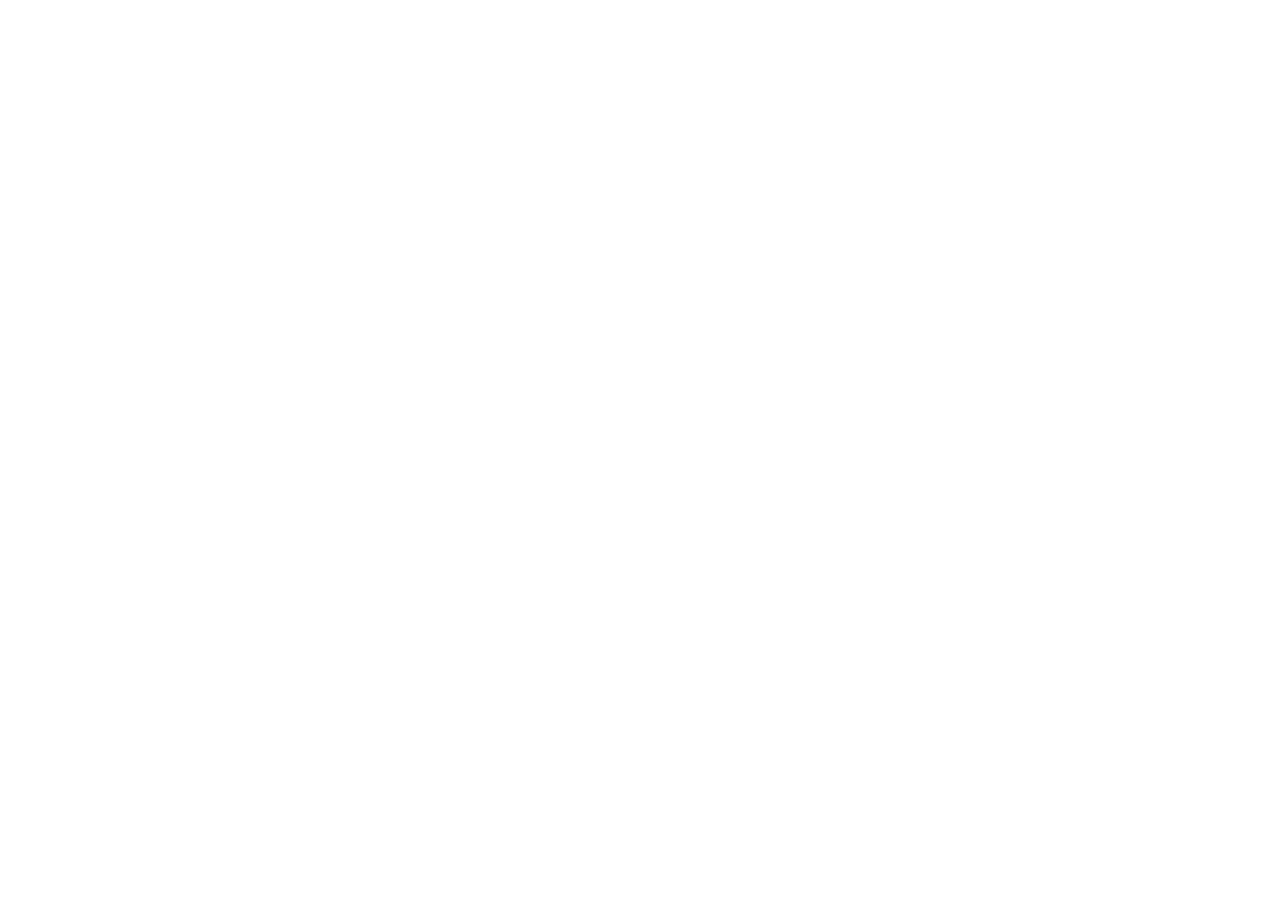
==== commit 3506fc32: "+ static 2" ====
--- a/index.html
+++ b/index.html
@@ -1 +1 @@
-<!doctype html><html lang="en"><head><meta charset="utf-8"/><meta name="viewport" content="width=device-width,height=device-height,initial-scale=1,user-scalable=0,minimum-scale=1,maximum-scale=1"/><meta name="theme-color" content="#000000"/><link rel="manifest" href="/manifest.json"/><link rel="stylesheet" href="https://fonts.googleapis.com/css?family=Roboto:300,400,500"/><style>@font-face{font-family:displayotf;src:local("displayotf"),url(/fonts/displayotf.woff) format("woff"),url(/fonts/displayotf.otf) format("otf"),url(/fonts/displayotf.eot) format("eot")}</style><link rel="shortcut icon" href="/favicon.ico"/><title>Системы оповещения</title><link href="/static/css/main.6b492564.chunk.css" rel="stylesheet"></head><body><noscript>You need to enable JavaScript to run this app.</noscript><div id="root"></div><script>!function(l){function e(e){for(var r,t,n=e[0],o=e[1],u=e[2],f=0,i=[];f<n.length;f++)t=n[f],p[t]&&i.push(p[t][0]),p[t]=0;for(r in o)Object.prototype.hasOwnProperty.call(o,r)&&(l[r]=o[r]);for(s&&s(e);i.length;)i.shift()();return c.push.apply(c,u||[]),a()}function a(){for(var e,r=0;r<c.length;r++){for(var t=c[r],n=!0,o=1;o<t.length;o++){var u=t[o];0!==p[u]&&(n=!1)}n&&(c.splice(r--,1),e=f(f.s=t[0]))}return e}var t={},p={1:0},c=[];function f(e){if(t[e])return t[e].exports;var r=t[e]={i:e,l:!1,exports:{}};return l[e].call(r.exports,r,r.exports,f),r.l=!0,r.exports}f.m=l,f.c=t,f.d=function(e,r,t){f.o(e,r)||Object.defineProperty(e,r,{enumerable:!0,get:t})},f.r=function(e){"undefined"!=typeof Symbol&&Symbol.toStringTag&&Object.defineProperty(e,Symbol.toStringTag,{value:"Module"}),Object.defineProperty(e,"__esModule",{value:!0})},f.t=function(r,e){if(1&e&&(r=f(r)),8&e)return r;if(4&e&&"object"==typeof r&&r&&r.__esModule)return r;var t=Object.create(null);if(f.r(t),Object.defineProperty(t,"default",{enumerable:!0,value:r}),2&e&&"string"!=typeof r)for(var n in r)f.d(t,n,function(e){return r[e]}.bind(null,n));return t},f.n=function(e){var r=e&&e.__esModule?function(){return e.default}:function(){return e};return f.d(r,"a",r),r},f.o=function(e,r){return Object.prototype.hasOwnProperty.call(e,r)},f.p="/";var r=window.webpackJsonp=window.webpackJsonp||[],n=r.push.bind(r);r.push=e,r=r.slice();for(var o=0;o<r.length;o++)e(r[o]);var s=n;a()}([])</script><script src="/static/js/2.cd3fc5e1.chunk.js"></script><script src="/static/js/main.dcb4ea94.chunk.js"></script></body></html>+<!doctype html><html lang="en"><head><meta charset="utf-8"/><meta name="viewport" content="width=device-width,height=device-height,initial-scale=1,user-scalable=0,minimum-scale=1,maximum-scale=1"/><meta name="theme-color" content="#000000"/><link rel="manifest" href="/meta/manifest.json"/><link rel="stylesheet" href="https://fonts.googleapis.com/css?family=Roboto:300,400,500"/><style>@font-face{font-family:displayotf;src:local("displayotf"),url(/meta/fonts/displayotf.woff) format("woff"),url(/meta/fonts/displayotf.otf) format("otf"),url(/meta/fonts/displayotf.eot) format("eot")}</style><link rel="shortcut icon" href="/meta/favicon.ico"/><title>Системы оповещения</title><link href="/meta/static/css/main.6b492564.chunk.css" rel="stylesheet"></head><body><noscript>You need to enable JavaScript to run this app.</noscript><div id="root"></div><script>!function(l){function e(e){for(var r,t,n=e[0],o=e[1],u=e[2],f=0,i=[];f<n.length;f++)t=n[f],p[t]&&i.push(p[t][0]),p[t]=0;for(r in o)Object.prototype.hasOwnProperty.call(o,r)&&(l[r]=o[r]);for(s&&s(e);i.length;)i.shift()();return c.push.apply(c,u||[]),a()}function a(){for(var e,r=0;r<c.length;r++){for(var t=c[r],n=!0,o=1;o<t.length;o++){var u=t[o];0!==p[u]&&(n=!1)}n&&(c.splice(r--,1),e=f(f.s=t[0]))}return e}var t={},p={1:0},c=[];function f(e){if(t[e])return t[e].exports;var r=t[e]={i:e,l:!1,exports:{}};return l[e].call(r.exports,r,r.exports,f),r.l=!0,r.exports}f.m=l,f.c=t,f.d=function(e,r,t){f.o(e,r)||Object.defineProperty(e,r,{enumerable:!0,get:t})},f.r=function(e){"undefined"!=typeof Symbol&&Symbol.toStringTag&&Object.defineProperty(e,Symbol.toStringTag,{value:"Module"}),Object.defineProperty(e,"__esModule",{value:!0})},f.t=function(r,e){if(1&e&&(r=f(r)),8&e)return r;if(4&e&&"object"==typeof r&&r&&r.__esModule)return r;var t=Object.create(null);if(f.r(t),Object.defineProperty(t,"default",{enumerable:!0,value:r}),2&e&&"string"!=typeof r)for(var n in r)f.d(t,n,function(e){return r[e]}.bind(null,n));return t},f.n=function(e){var r=e&&e.__esModule?function(){return e.default}:function(){return e};return f.d(r,"a",r),r},f.o=function(e,r){return Object.prototype.hasOwnProperty.call(e,r)},f.p="/meta/";var r=window.webpackJsonp=window.webpackJsonp||[],n=r.push.bind(r);r.push=e,r=r.slice();for(var o=0;o<r.length;o++)e(r[o]);var s=n;a()}([])</script><script src="/meta/static/js/2.cd3fc5e1.chunk.js"></script><script src="/meta/static/js/main.5c9ecaf7.chunk.js"></script></body></html>